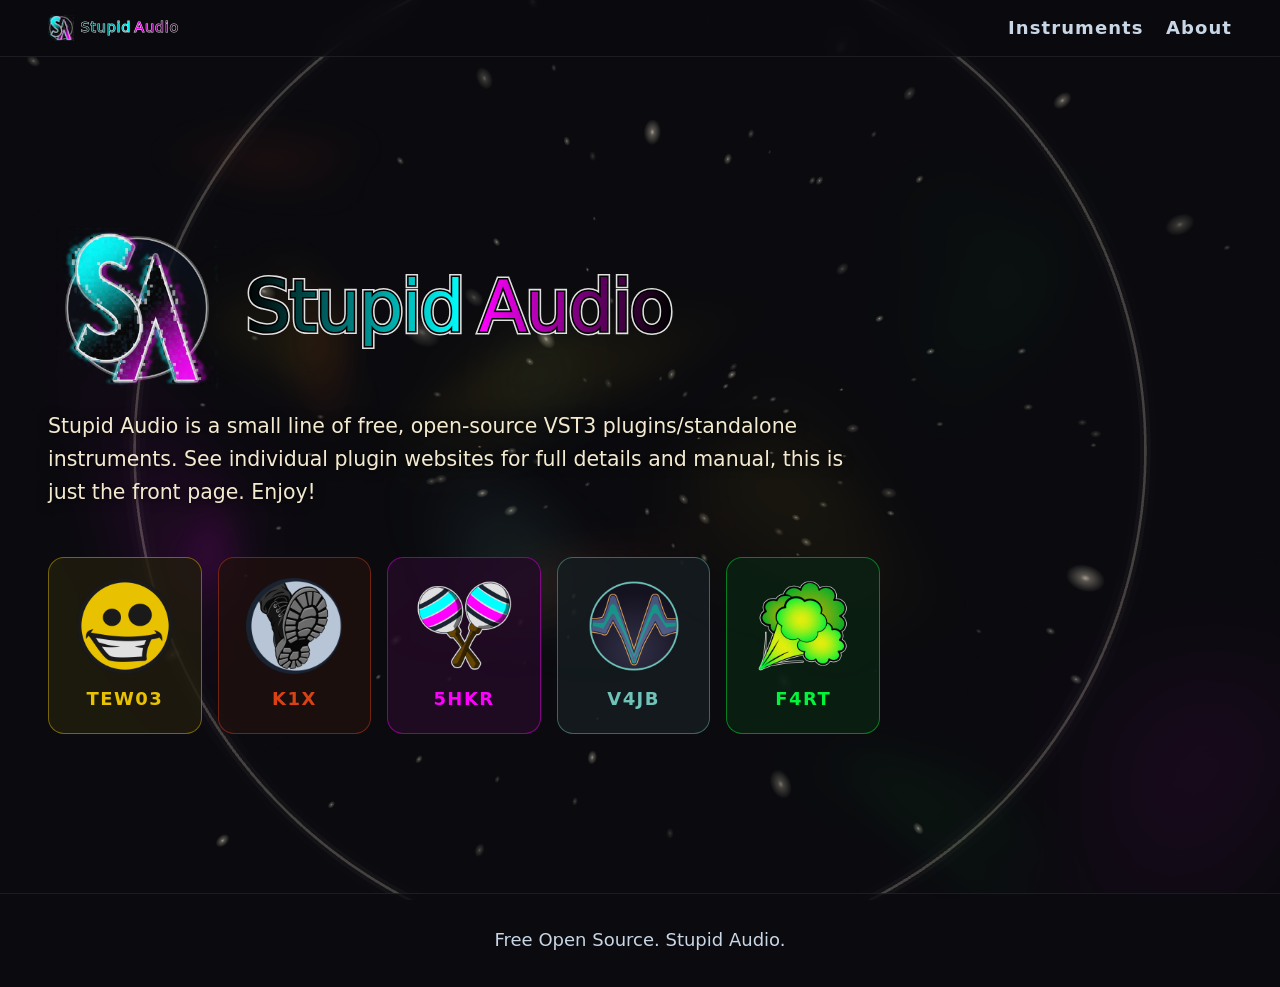
==== docs/index.html @ 47b55a1c "move site into docs - publish HTML, css, js, img, and snd from docs/ - point just and og-install at " ====
<!DOCTYPE html>
<html lang="en">
<head>
  <meta charset="utf-8">
  <meta name="viewport" content="width=device-width, initial-scale=1">
  <title>Stupid Audio — free open source VST3 instruments</title>
  <meta name="description" content="Free open source VST3 and standalone instruments: TEW03, K1X, SNR3, 5HKR, V4JB, F4RT.">
  <meta property="og:type" content="website">
  <meta property="og:site_name" content="Stupid Audio">
  <meta property="og:title" content="Stupid Audio — free open source VST3 instruments">
  <meta property="og:description" content="Free open source VST3 and standalone instruments: TEW03, K1X, SNR3, 5HKR, V4JB, F4RT.">
  <meta property="og:url" content="https://audio.stupid.systems/">
  <meta property="og:image" content="https://audio.stupid.systems/img/ogimage-stupid-audio.png?cachebust=23">
  <meta property="og:image:width" content="1200">
  <meta property="og:image:height" content="630">
  <meta name="twitter:card" content="summary_large_image">
  <meta name="twitter:image" content="https://audio.stupid.systems/img/ogimage-stupid-audio.png?cachebust=23">
  <meta name="theme-color" content="#0b0b0f">
  <link rel="icon" href="img/favicon.ico" sizes="any">
  <link rel="icon" href="img/icon-32.png" type="image/png">
  <link rel="stylesheet" href="https://fonts.cdnfonts.com/css/beyonders">
  <link rel="stylesheet" href="css/style.css?v=47">
  <!-- fx.js paints the animated PixiJS backdrop. The page is complete without it. -->
  <script type="module" src="js/fx.js?v=11"></script>
</head>
<body data-active="top">
  <a class="skip" href="#main">Skip to content</a>

  <!-- One shared WebGL canvas behind everything; decorative only. -->
  <canvas id="fx" aria-hidden="true"></canvas>

  <header>
    <a class="brand" href="#top" aria-label="Stupid Audio">
      <img src="img/icon-32.png" alt="" width="32" height="32">
      <span class="wordmark">
        <span data-text="Stupid"><span class="fill-stupid">Stupid</span></span>
        <span data-text="Audio"><span class="fill-udio">Audio</span></span>
      </span>
    </a>
    <nav aria-label="Site">
      <a href="instruments.html" style="--accent: var(--cream);">Instruments</a>
      <a href="about.html" style="--accent: var(--cream);">About</a>
    </nav>
  </header>

  <main id="main">
    <section class="intro" id="top" data-scene="top">
      <h1 aria-label="Stupid Audio">
        <img src="img/icon.png" alt="" width="288" height="288">
        <span class="wordmark">
          <span data-text="Stupid"><span class="fill-stupid">Stupid</span></span>
          <span data-text="Audio"><span class="fill-udio">Audio</span></span>
        </span>
      </h1>
      <p class="lede">
        Stupid Audio is a small line of free, open-source VST3 plugins/standalone instruments. 
        See individual plugin websites for full details and manual, this is just the front page. Enjoy!
      </p>
        <ul class="tiles">
          <li style="--accent: #e8c200;"><a href="instruments.html#tew03"><img src="img/tew03-logo.png" alt="" width="96" height="96"><span>TEW03</span></a></li>
          <li style="--accent: #d94214;"><a href="instruments.html#k1x"><img src="img/k1x-logo.png" alt="" width="96" height="96"><span>K1X</span></a></li>
          <li style="--accent: #ff00ff;"><a href="instruments.html#5hkr"><img src="img/5hkr-logo.png" alt="" width="96" height="96"><span>5HKR</span></a></li>
          <li style="--accent: #6fc3b8;"><a href="instruments.html#v4jb"><img src="img/v4jb-logo.png" alt="" width="96" height="96"><span>V4JB</span></a></li>
          <li style="--accent: #02f53a;"><a href="instruments.html#f4rt"><img src="img/f4rt-logo.png" alt="" width="96" height="96"><span>F4RT</span></a></li>
        </ul>
    </section>
  </main>

  <footer>
    <p>Free Open Source. Stupid Audio.</p>
  </footer>

  <script>
    // Old catalog hashes lived on this page. Send them to the instruments list.
    if (/^#(tew03|k1x|5hkr|v4jb|f4rt)$/.test(location.hash)) {
      location.replace("instruments.html" + location.hash);
    }
  </script>
</body>
</html>
---- docs/css/style.css ----
/*
  Stupid Audio catalog.
  Each plugin section sets three custom properties inline in instruments.html:
    --accent   brand color (headings, Download button, glow)
    --accent2  partner color from the same plugin UI (gradients, second glow)
    --bg       page tint used while that section is on screen
  Everything here works without JavaScript; fx.js only adds the animated
  backdrop, the active-section tint, and the scroll reveal.
*/

:root {
  --ink: #0b0b0f;
  --cream: #f4ead0;
  --metal: #c8d6e5;
  --page-bg: var(--ink);
}

* { box-sizing: border-box; }

html {
  scroll-behavior: smooth;
  scroll-padding-top: 4.5rem;
}

body {
  margin: 0;
  background-color: var(--page-bg);
  color: var(--cream);
  font: 18px/1.6 system-ui, sans-serif;
  /* Crossfades when fx.js switches data-active. */
  transition: background-color 1.2s ease;
}

/* Page tint per active section (set by fx.js from the IntersectionObserver). */
body[data-active="tew03"] { --page-bg: #171400; }
body[data-active="k1x"]   { --page-bg: #121a28; }
body[data-active="5hkr"]  { --page-bg: #120a1c; }
body[data-active="v4jb"]  { --page-bg: #191830; }
body[data-active="f4rt"]  { --page-bg: #0a1408; }

a { color: var(--accent, var(--metal)); }

a:focus-visible,
.skip:focus-visible {
  outline: 2px solid var(--cream);
  outline-offset: 3px;
}

.skip {
  position: absolute;
  left: 0.75rem;
  top: -3rem;
  z-index: 20;
  padding: 0.35rem 0.7rem;
  background: #1a1a1a;
  color: var(--cream);
  text-decoration: none;
}

.skip:focus { top: 0.75rem; }

/* Decorative PixiJS backdrop. Never intercepts input. */
#fx {
  position: fixed;
  inset: 0;
  z-index: 0;
  width: 100%;
  height: 100%;
  pointer-events: none;
}

body > header {
  position: sticky;
  top: 0;
  z-index: 10;
  display: flex;
  flex-wrap: wrap;
  gap: 0.75rem 1.5rem;
  align-items: center;
  justify-content: space-between;
  padding: 0.85rem clamp(1.25rem, 4vw, 3rem);
  background: #0b0b0fb3;
  backdrop-filter: blur(12px);
  border-bottom: 1px solid #ffffff14;
}

.brand {
  display: flex;
  align-items: center;
  gap: 0.4em;
  font-size: 0.95em;
  font-family: Beyonders, system-ui, sans-serif;
  font-weight: 400;
  letter-spacing: 0.04em;
  text-decoration: none;
  width: fit-content;
}

.brand .wordmark {
  font-size: 0.85em;
}

.brand .wordmark > [data-text] {
  position: relative;
}

.brand .wordmark > [data-text]::before {
  content: attr(data-text);
  position: absolute;
  left: 0;
  top: 0;
  color: transparent;
  -webkit-text-fill-color: transparent;
  -webkit-text-stroke: 1px #e0e0e0;
  pointer-events: none;
}

.wordmark {
  display: flex;
  /* Narrow viewports: "Audio" wraps under "Stupid" instead of squeezing. */
  flex-wrap: wrap;
  align-items: baseline;
  gap: 0.22em;
}

.brand img {
  width: 1.5em;
  height: 1.5em;
  display: block;
  flex-shrink: 0;
}

nav {
  display: flex;
  flex-wrap: wrap;
  gap: 0.5rem 1.4rem;
}

nav a {
  position: relative;
  color: var(--metal);
  font-weight: 700;
  letter-spacing: 0.06em;
  text-decoration: none;
  transition: color 0.3s;
}

/* Underline bar in the plugin color; grows when hovered or active. */
nav a::after {
  content: "";
  position: absolute;
  left: 0;
  right: 0;
  bottom: -0.3rem;
  height: 2px;
  background: var(--accent);
  box-shadow: 0 0 8px var(--accent);
  transform: scaleX(0);
  transition: transform 0.3s;
}

nav a:hover,
nav a.active { color: var(--accent); }

nav a:hover::after,
nav a.active::after { transform: scaleX(1); }

main,
footer,
.mast {
  position: relative;
  z-index: 1;
}

/* ---------- Hero ---------- */

.intro {
  display: flex;
  flex-direction: column;
  justify-content: center;
  min-height: calc(100svh - 4rem);
  max-width: 80rem;
  margin: 0 auto;
  padding: 4rem clamp(1.25rem, 4vw, 3rem);
}

.intro.short h1 {
  font-family: system-ui, sans-serif;
  font-size: clamp(1.4rem, 3vw, 2rem);
  font-weight: 700;
  letter-spacing: 0.04em;
}

.intro h1,
.mast h1 {
  display: flex;
  align-items: center;
  gap: 0.4em;
  margin: 0.2rem 0 1rem;
  font-family: Beyonders, system-ui, sans-serif;
  font-size: clamp(1.8rem, 5.6vw, 4.4rem);
  font-weight: 400;
  line-height: 1.1;
  letter-spacing: -0.02em;
  width: fit-content;
  max-width: 100%;
  padding: 8px 8px 0.08em;
}

.intro h1 [data-text],
.mast h1 [data-text] {
  /* Logo PNG ~50px black + ~50px #e0e0e0 on 2160px, drawn at 1.15em.
     text-stroke is centered, so the width is 2× the outside band. */
  --gap: 0.022em;
  --silver: 0.022em;
  position: relative;
}

.intro h1 [data-text]::before,
.intro h1 [data-text]::after,
.mast h1 [data-text]::before,
.mast h1 [data-text]::after {
  content: attr(data-text);
  position: absolute;
  left: 0;
  top: 0;
  color: transparent;
  -webkit-text-fill-color: transparent;
  pointer-events: none;
}

.intro h1 [data-text]::before,
.mast h1 [data-text]::before {
  z-index: 0;
  -webkit-text-stroke: calc(2 * (var(--gap) + var(--silver))) #e0e0e0;
}

.intro h1 [data-text]::after,
.mast h1 [data-text]::after {
  z-index: 0;
  -webkit-text-stroke: calc(2 * var(--gap)) #000;
}

.fill-stupid,
.fill-udio {
  position: relative;
  z-index: 1;
  -webkit-background-clip: text;
  background-clip: text;
  color: transparent;
  -webkit-text-fill-color: transparent;
}

.fill-stupid {
  background-image: linear-gradient(90deg, #000000, #00ffff);
}

.fill-udio {
  background-image: linear-gradient(90deg, #ff00ff, #000000);
}

.intro h1 img,
.mast h1 img {
  height: clamp(6rem, 12.65vw, 12.35rem);
  width: auto;
  display: block;
  flex-shrink: 0;
}

.about {
  max-width: 40rem;
  margin: 0 auto;
  padding: 2rem clamp(1.25rem, 4vw, 3rem) 4rem;
  text-shadow: 0 1px 12px #000;
}

/* Frosted panel; mask fades the edges so it sits in the Pixi backdrop. */
.about::before {
  content: "";
  position: absolute;
  inset: -1rem -2rem;
  z-index: -1;
  border-radius: 25px;
  background: #0b0b0f66;
  backdrop-filter: blur(12px);
  -webkit-backdrop-filter: blur(12px);
  mask-image:
    linear-gradient(to right, transparent, #000 3rem, #000 calc(100% - 3rem), transparent),
    linear-gradient(to bottom, transparent, #000 2.5rem, #000 calc(100% - 3rem), transparent);
  mask-composite: intersect;
  -webkit-mask-image:
    linear-gradient(to right, transparent, #000 3rem, #000 calc(100% - 3rem), transparent),
    linear-gradient(to bottom, transparent, #000 2.5rem, #000 calc(100% - 3rem), transparent);
  -webkit-mask-composite: source-in;
  pointer-events: none;
}

.mast {
  display: flex;
  justify-content: center;
  margin: 0 0 2rem;
  padding: 2rem clamp(1.25rem, 4vw, 3rem) 0;
}

.about h2 {
  margin: 2.5rem 0 0.75rem;
  font-size: 1.4rem;
}

.about section:first-of-type h2 { margin-top: 0; }

.about p { margin: 0 0 0.85rem; }

.about ul {
  margin: 0;
  padding-left: 1.2rem;
}

.lede {
  max-width: 52rem;
  margin: 0 0 3rem;
  font-size: clamp(1.05rem, 1.6vw, 1.3rem);
  text-shadow: 0 1px 12px #000;
}

.tiles {
  display: grid;
  grid-template-columns: repeat(auto-fit, minmax(9rem, 1fr));
  gap: 1rem;
  max-width: 52rem;
  margin: 0;
  padding: 0;
  list-style: none;
}

.tiles a {
  display: flex;
  flex-direction: column;
  align-items: center;
  gap: 0.7rem;
  padding: 1.25rem 1rem;
  border: 1px solid color-mix(in srgb, var(--accent) 45%, transparent);
  border-radius: 1rem;
  background: color-mix(in srgb, var(--accent) 8%, #0b0b0fcc);
  color: var(--accent);
  font-weight: 800;
  letter-spacing: 0.08em;
  text-decoration: none;
  transition: transform 0.3s, box-shadow 0.3s;
}

.tiles a:hover,
.tiles a:focus-visible {
  transform: translateY(-6px);
  box-shadow: 0 0 32px color-mix(in srgb, var(--accent) 55%, transparent);
}

.tiles img {
  width: 96px;
  height: 96px;
  object-fit: contain;
  border-radius: 0.75rem;
}

/* ---------- Plugin sections ---------- */

.plugin {
  display: grid;
  gap: clamp(2rem, 4vw, 4rem);
  align-items: center;
  min-height: 100svh;
  padding: clamp(4rem, 8vw, 7rem) clamp(1.25rem, 5vw, 5rem);
  /* Plugin-colored light pools; the canvas shows through the gaps. */
  background:
    radial-gradient(60% 70% at 15% 20%, color-mix(in srgb, var(--accent) 22%, transparent), transparent 70%),
    radial-gradient(50% 60% at 90% 85%, color-mix(in srgb, var(--accent2) 18%, transparent), transparent 70%);
  border-top: 1px solid color-mix(in srgb, var(--accent) 40%, transparent);
}

.copy {
  display: grid;
  grid-template-columns: auto minmax(0, 1fr);
  align-items: center;
  column-gap: 0.85rem;
  width: 100%;
  max-width: 38rem;
  /* Heading size is in cqw, from this card rather than the window. */
  container-type: inline-size;
  padding: clamp(1.25rem, 3vw, 2.25rem);
  border: 1px solid color-mix(in srgb, var(--accent) 30%, transparent);
  border-radius: 1.25rem;
  background: color-mix(in srgb, var(--bg) 70%, #000000aa);
  backdrop-filter: blur(6px);
}

.copy > :not(.logo):not(h2) { grid-column: 1 / -1; }

.plugin h2 + * { margin-top: 0.5rem; }

.logo {
  display: block;
  width: clamp(96px, 12vw, 144px);
  height: auto;
  aspect-ratio: 1;
  object-fit: contain;
  /* drop-shadow follows PNG alpha; box-shadow would still draw a square plate. */
  filter: drop-shadow(0 0 18px color-mix(in srgb, var(--accent) 60%, transparent));
}

.plugin h2 {
  margin: 0;
  min-width: 0;
  font-family: Beyonders, system-ui, sans-serif;
  font-size: clamp(2rem, 5vw, 3.5rem);
  font-weight: 400;
  line-height: 1.1;
  letter-spacing: 0;
  width: fit-content;
  max-width: 100%;
  white-space: nowrap;
  /* Beyonders draws past the advance width (the 3 in TEW03). background-clip
     and the drop-shadow filter both use this box, so the overhang needs padding. */
  padding: 0.04em 0.22em 0.08em 0.06em;
  background: linear-gradient(100deg, var(--accent) 30%, var(--accent2));
  -webkit-background-clip: text;
  background-clip: text;
  color: transparent;
  filter: drop-shadow(0 0 18px color-mix(in srgb, var(--accent) 45%, transparent));
}

.plugin p { margin: 0 0 0.85rem; }

.demo a { display: block; font-size: 0.85rem; margin-bottom: 0.25rem; }

.demo audio {
  width: 100%;
  display: block;
  height: 2.75rem;
  border-radius: 0.4rem;
  border: 1px solid color-mix(in srgb, var(--accent) 45%, transparent);
  background: color-mix(in srgb, var(--accent) 18%, transparent);
  color-scheme: dark;
  accent-color: var(--accent);
  overflow: hidden;
}

/* Chromium paints a pill enclosure inside <audio>; flatten it so one radius shows. */
.demo audio::-webkit-media-controls,
.demo audio::-webkit-media-controls-enclosure,
.demo audio::-webkit-media-controls-panel {
  width: 100%;
  max-width: none;
  height: 100%;
  border-radius: 0;
  background: transparent;
}

.demo audio::-webkit-media-controls-timeline {
  accent-color: var(--accent);
  background-color: color-mix(in srgb, var(--accent) 22%, #000);
  border-radius: 2px;
}

.demo audio::-moz-range-progress {
  background-color: var(--accent);
}

/* JS skins the native player; no-JS keeps <audio controls>. */
.demo { position: relative; }

.demo audio.skinned {
  position: absolute;
  width: 1px;
  height: 1px;
  overflow: hidden;
  clip: rect(0 0 0 0);
}

.player {
  display: flex;
  align-items: center;
  gap: 0.65rem;
  height: 2.75rem;
  padding: 0 0.75rem;
  border-radius: 0.4rem;
  border: 1px solid color-mix(in srgb, var(--accent) 45%, transparent);
  background: color-mix(in srgb, var(--accent) 18%, transparent);
}

.player button {
  flex: 0 0 auto;
  width: 1.6rem;
  height: 1.6rem;
  padding: 0;
  border: 0;
  background: none;
  color: var(--accent);
  font-size: 0.85rem;
  line-height: 1;
  cursor: pointer;
}

.player button:focus-visible {
  outline: 2px solid var(--cream);
  outline-offset: 2px;
}

.player input[type="range"] {
  flex: 1;
  min-width: 0;
  height: 0.4rem;
  accent-color: var(--accent);
  background: transparent;
}

.player-time {
  flex: 0 0 auto;
  min-width: 7.5ch;
  color: var(--cream);
  font-size: 0.8rem;
  font-variant-numeric: tabular-nums;
  text-align: right;
}

.tagline {
  color: var(--accent);
  font-size: clamp(1.1rem, 1.7vw, 1.35rem);
  font-weight: 650;
  line-height: 1.4;
}

.meta {
  color: var(--accent2);
  font-size: 0.95rem;
  font-weight: 700;
  letter-spacing: 0.08em;
  text-transform: uppercase;
}

.actions {
  display: flex;
  flex-wrap: wrap;
  gap: 0.75rem;
  margin-top: 1.5rem !important;
}

.icon {
  width: 1.15rem;
  height: 1.15rem;
  flex: 0 0 auto;
  display: block;
  fill: none;
  stroke: currentColor;
  stroke-width: 2;
  pointer-events: none;
}

/* Filled Tux. The stroke rule above would erase it. */
.icon.tux {
  width: 1.45rem;
  height: 1.45rem;
  fill: currentColor;
  stroke: none;
}

.actions a {
  display: inline-flex;
  align-items: center;
  gap: 0.45rem;
  padding: 0.75rem 1.25rem;
  border: 1px solid var(--accent);
  border-radius: 0.4rem;
  color: var(--cream);
  font-weight: 650;
  text-decoration: none;
  transition: background 0.25s, box-shadow 0.25s, transform 0.25s;
}

.actions a:hover {
  background: color-mix(in srgb, var(--accent) 18%, transparent);
  transform: translateY(-2px);
}

.actions .download {
  background: linear-gradient(135deg, var(--accent), var(--accent2));
  color: #111;
  font-weight: 800;
  box-shadow: 0 0 24px color-mix(in srgb, var(--accent) 55%, transparent);
}

.actions .download:hover {
  background: linear-gradient(135deg, var(--accent), var(--accent2));
  filter: brightness(1.08);
  box-shadow: 0 0 40px var(--accent);
}

/* Screenshot in a glowing, slightly tilted frame. */
.frame {
  margin: 0;
  perspective: 1400px;
}

.shot {
  display: block;
  width: 100%;
  height: auto;
  border-radius: 0.75rem;
  border: 1px solid color-mix(in srgb, var(--accent) 60%, transparent);
  box-shadow:
    -18px 18px 60px color-mix(in srgb, var(--accent) 35%, transparent),
    18px -12px 60px color-mix(in srgb, var(--accent2) 25%, transparent),
    0 30px 60px #000a;
  transform: rotateY(-8deg) rotateX(3deg);
  transition: transform 0.6s ease;
}

.frame:hover .shot { transform: none; }

footer {
  padding: 2rem 1.25rem;
  color: var(--metal);
  text-align: center;
  background: #0b0b0fcc;
  border-top: 1px solid #ffffff14;
}

footer p { margin: 0; }

/* Scroll reveal: only active once fx.js adds .reveal to <html>. */
.reveal .plugin .copy,
.reveal .plugin .frame {
  opacity: 0;
  transform: translateY(40px);
  transition: opacity 0.9s ease, transform 0.9s ease;
}

.reveal .plugin.seen .copy,
.reveal .plugin.seen .frame {
  opacity: 1;
  transform: none;
}

.reveal .plugin.seen .frame { transition-delay: 0.15s; }

@media (min-width: 60rem) {
  .plugin {
    grid-template-columns: minmax(0, 5fr) minmax(0, 6fr);
  }

  /* Alternate sides: K1X and V4JB put the screenshot on the left. */
  .plugin:nth-of-type(even) {
    grid-template-columns: minmax(0, 6fr) minmax(0, 5fr);
  }

  /* stretch gives the card a definite width. auto margin keeps it on the end. */
  .plugin:nth-of-type(even) .copy {
    order: 2;
    justify-self: stretch;
    width: min(100%, 38rem);
    margin-inline-start: auto;
  }

  .plugin:nth-of-type(even) .shot { transform: rotateY(8deg) rotateX(3deg); }

  .plugin:nth-of-type(even) .frame:hover .shot { transform: none; }

  /* The card is half the row here, so 5vw is wider than the space beside the logo. */
  .plugin h2 {
    font-size: min(
      clamp(2rem, 5vw, 3.5rem),
      calc((100cqw - clamp(96px, 12vw, 144px) - 0.85rem) * 0.15)
    );
  }
}

@media (prefers-reduced-motion: reduce) {
  html { scroll-behavior: auto; }

  *,
  *::before,
  *::after {
    transition: none !important;
  }

  .shot { transform: none; }
  .dl-dialog[open] { animation: none; }
}

/* Download overlay. --accent is set on the dialog when a plugin opens it. */
.dl-dialog {
  --accent: var(--cream);
  position: fixed;
  width: min(32rem, calc(100vw - 2rem));
  max-height: calc(100vh - 2rem);
  overflow: auto;
  margin: auto;
  padding: 1.4rem 1.3rem 1.2rem;
  border: 2px solid var(--accent);
  border-radius: 4px;
  background: #14141a;
  color: var(--cream);
  color-scheme: dark;
}

.dl-dialog[open] { animation: dl-in 0.22s ease; }

@keyframes dl-in {
  from { transform: translateY(10px) scale(0.98); }
  to { transform: none; }
}

.dl-dialog::backdrop {
  background: rgba(0, 0, 0, 0.55);
  backdrop-filter: blur(8px);
  -webkit-backdrop-filter: blur(8px);
}

.dl-dialog h2 {
  margin: 0;
  padding-right: 2.4rem;
  font-size: 1.5rem;
  line-height: 1.2;
}

.dl-close {
  position: absolute;
  top: 0.6rem;
  right: 0.6rem;
  z-index: 1;
  display: grid;
  place-items: center;
  width: 2.25rem;
  height: 2.25rem;
  padding: 0;
  background: #0b0b0f;
  border: 2px solid var(--accent);
  border-radius: 4px;
  color: var(--accent);
  cursor: pointer;
}

.dl-close:hover { background: #22222c; }

.dl-kind { margin: 1rem 0; }
.dl-kind p { margin: 0 0 0.5rem; font-size: 0.95rem; }

.dl-row {
  display: flex;
  flex-wrap: wrap;
  gap: 0.4rem;
}

.dl-dialog [hidden] { display: none !important; }

.dl-dialog .download {
  display: inline-flex;
  align-items: center;
  gap: 0.4rem;
  background: linear-gradient(135deg, var(--accent), var(--accent2));
  color: #111;
  font: inherit;
  font-weight: 700;
  text-decoration: none;
  padding: 0.4rem 0.95rem;
  border: 0;
  border-radius: 2px;
  cursor: pointer;
}

.dl-dialog .download:hover { filter: brightness(1.08); }

.dl-logo {
  display: block;
  width: 192px;
  height: auto;
  margin: 1.2rem auto 0;
}
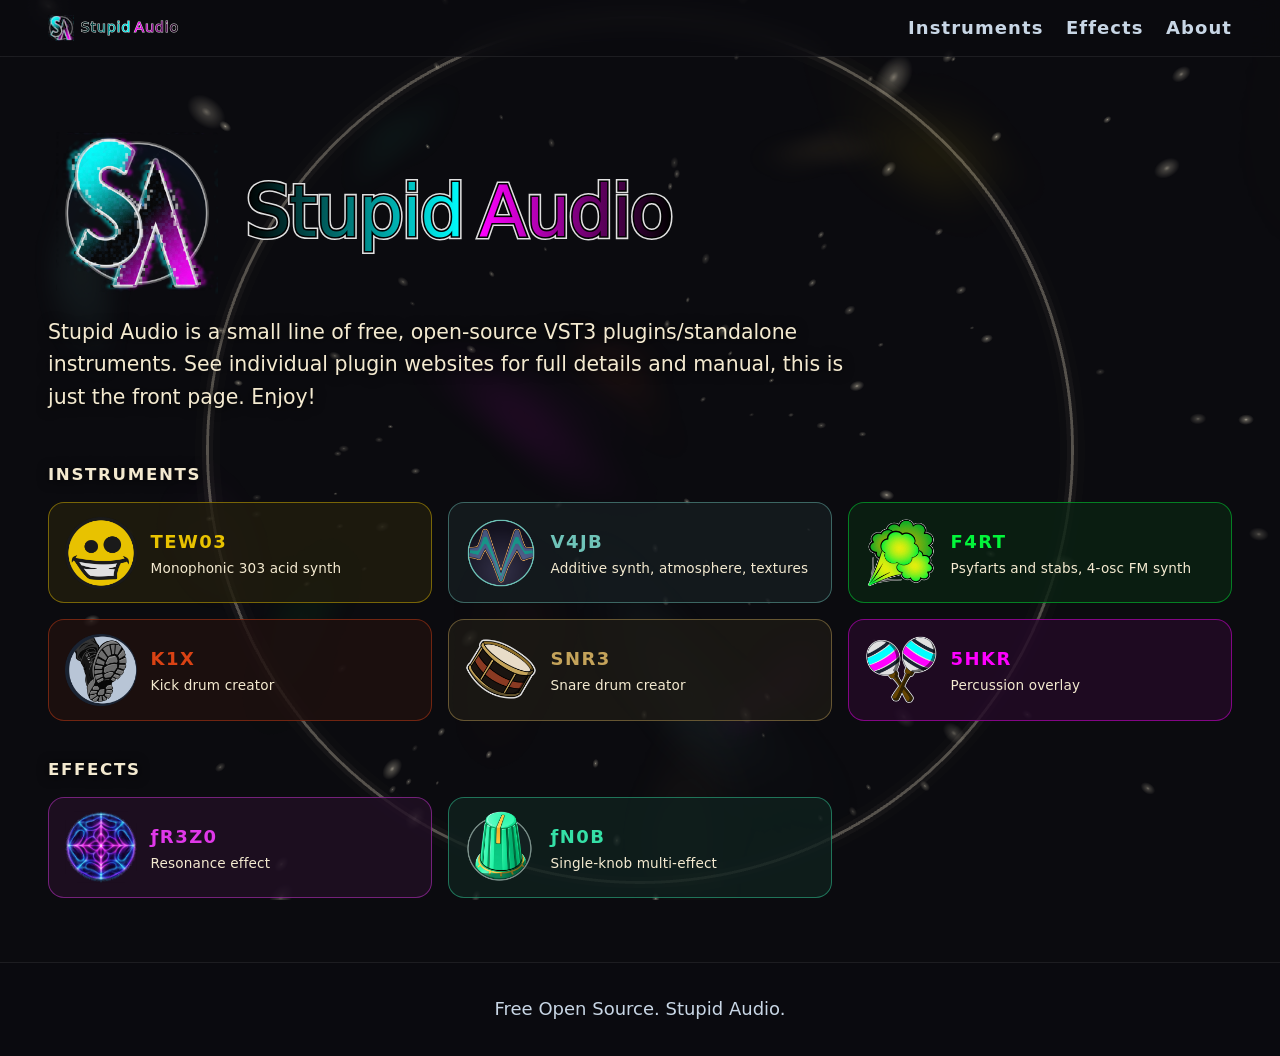
==== commit 8bd446bb: "add SNR3 and Effects to the catalog - list SNR3 after K1X on instruments - add Effects page for fR3Z" ====
--- a/docs/index.html
+++ b/docs/index.html
@@ -3,12 +3,12 @@
 <head>
   <meta charset="utf-8">
   <meta name="viewport" content="width=device-width, initial-scale=1">
-  <title>Stupid Audio — free open source VST3 instruments</title>
-  <meta name="description" content="Free open source VST3 and standalone instruments: TEW03, K1X, SNR3, 5HKR, V4JB, F4RT.">
+  <title>Stupid Audio — free open source VST3 instruments and effects</title>
+  <meta name="description" content="Free open source VST3 plugins: instruments TEW03, K1X, SNR3, 5HKR, V4JB, F4RT, and effects ƒR3Z0, ƒN0B.">
   <meta property="og:type" content="website">
   <meta property="og:site_name" content="Stupid Audio">
-  <meta property="og:title" content="Stupid Audio — free open source VST3 instruments">
-  <meta property="og:description" content="Free open source VST3 and standalone instruments: TEW03, K1X, SNR3, 5HKR, V4JB, F4RT.">
+  <meta property="og:title" content="Stupid Audio — free open source VST3 instruments and effects">
+  <meta property="og:description" content="Free open source VST3 plugins: instruments TEW03, K1X, SNR3, 5HKR, V4JB, F4RT, and effects ƒR3Z0, ƒN0B.">
   <meta property="og:url" content="https://audio.stupid.systems/">
   <meta property="og:image" content="https://audio.stupid.systems/img/ogimage-stupid-audio.png?cachebust=23">
   <meta property="og:image:width" content="1200">
@@ -19,9 +19,9 @@
   <link rel="icon" href="img/favicon.ico" sizes="any">
   <link rel="icon" href="img/icon-32.png" type="image/png">
   <link rel="stylesheet" href="https://fonts.cdnfonts.com/css/beyonders">
-  <link rel="stylesheet" href="css/style.css?v=47">
+  <link rel="stylesheet" href="css/style.css?v=49">
   <!-- fx.js paints the animated PixiJS backdrop. The page is complete without it. -->
-  <script type="module" src="js/fx.js?v=11"></script>
+  <script type="module" src="js/fx.js?v=13"></script>
 </head>
 <body data-active="top">
   <a class="skip" href="#main">Skip to content</a>
@@ -39,6 +39,7 @@
     </a>
     <nav aria-label="Site">
       <a href="instruments.html" style="--accent: var(--cream);">Instruments</a>
+      <a href="effects.html" style="--accent: var(--cream);">Effects</a>
       <a href="about.html" style="--accent: var(--cream);">About</a>
     </nav>
   </header>
@@ -56,13 +57,24 @@
         Stupid Audio is a small line of free, open-source VST3 plugins/standalone instruments. 
         See individual plugin websites for full details and manual, this is just the front page. Enjoy!
       </p>
-        <ul class="tiles">
-          <li style="--accent: #e8c200;"><a href="instruments.html#tew03"><img src="img/tew03-logo.png" alt="" width="96" height="96"><span>TEW03</span></a></li>
-          <li style="--accent: #d94214;"><a href="instruments.html#k1x"><img src="img/k1x-logo.png" alt="" width="96" height="96"><span>K1X</span></a></li>
-          <li style="--accent: #ff00ff;"><a href="instruments.html#5hkr"><img src="img/5hkr-logo.png" alt="" width="96" height="96"><span>5HKR</span></a></li>
-          <li style="--accent: #6fc3b8;"><a href="instruments.html#v4jb"><img src="img/v4jb-logo.png" alt="" width="96" height="96"><span>V4JB</span></a></li>
-          <li style="--accent: #02f53a;"><a href="instruments.html#f4rt"><img src="img/f4rt-logo.png" alt="" width="96" height="96"><span>F4RT</span></a></li>
-        </ul>
+        <div class="tile-group">
+          <h2>Instruments</h2>
+          <ul class="tiles cards">
+            <li style="--accent: #e8c200;"><a href="instruments.html#tew03"><img src="img/tew03-logo.png" alt="" width="72" height="72"><span class="tile-copy"><strong class="tile-name">TEW03</strong><span class="tile-blurb">Monophonic 303 acid synth</span></span></a></li>
+            <li style="--accent: #6fc3b8;"><a href="instruments.html#v4jb"><img src="img/v4jb-logo.png" alt="" width="72" height="72"><span class="tile-copy"><strong class="tile-name">V4JB</strong><span class="tile-blurb">Additive synth, atmosphere, textures</span></span></a></li>
+            <li style="--accent: #02f53a;"><a href="instruments.html#f4rt"><img src="img/f4rt-logo.png" alt="" width="72" height="72"><span class="tile-copy"><strong class="tile-name">F4RT</strong><span class="tile-blurb">Psyfarts and stabs, 4-osc FM synth</span></span></a></li>
+            <li style="--accent: #d94214;"><a href="instruments.html#k1x"><img src="img/k1x-logo.png" alt="" width="72" height="72"><span class="tile-copy"><strong class="tile-name">K1X</strong><span class="tile-blurb">Kick drum creator</span></span></a></li>
+            <li style="--accent: #c4a35a;"><a href="instruments.html#snr3"><img src="img/snr3-logo.png" alt="" width="72" height="72"><span class="tile-copy"><strong class="tile-name">SNR3</strong><span class="tile-blurb">Snare drum creator</span></span></a></li>
+            <li style="--accent: #ff00ff;"><a href="instruments.html#5hkr"><img src="img/5hkr-logo.png" alt="" width="72" height="72"><span class="tile-copy"><strong class="tile-name">5HKR</strong><span class="tile-blurb">Percussion overlay</span></span></a></li>
+          </ul>
+        </div>
+        <div class="tile-group">
+          <h2>Effects</h2>
+          <ul class="tiles cards">
+            <li style="--accent: #E038E9;"><a href="effects.html#fr3z0"><img src="img/fr3z0-logo.png" alt="" width="72" height="72"><span class="tile-copy"><strong class="tile-name">&fnof;R3Z0</strong><span class="tile-blurb">Resonance effect</span></span></a></li>
+            <li style="--accent: #35e0a6;"><a href="effects.html#fn0b"><img src="img/fn0b-logo.png" alt="" width="72" height="72"><span class="tile-copy"><strong class="tile-name">&fnof;N0B</strong><span class="tile-blurb">Single-knob multi-effect</span></span></a></li>
+          </ul>
+        </div>
     </section>
   </main>
 
@@ -71,9 +83,11 @@
   </footer>
 
   <script>
-    // Old catalog hashes lived on this page. Send them to the instruments list.
-    if (/^#(tew03|k1x|5hkr|v4jb|f4rt)$/.test(location.hash)) {
+    // Old catalog hashes lived on this page. Send them to the right list.
+    if (/^#(tew03|k1x|snr3|5hkr|v4jb|f4rt)$/.test(location.hash)) {
       location.replace("instruments.html" + location.hash);
+    } else if (/^#(fr3z0|fn0b)$/.test(location.hash)) {
+      location.replace("effects.html" + location.hash);
     }
   </script>
 </body>
--- a/docs/css/style.css
+++ b/docs/css/style.css
@@ -1,6 +1,6 @@
 /*
   Stupid Audio catalog.
-  Each plugin section sets three custom properties inline in instruments.html:
+  Each plugin section sets three custom properties inline in instruments.html and effects.html:
     --accent   brand color (headings, Download button, glow)
     --accent2  partner color from the same plugin UI (gradients, second glow)
     --bg       page tint used while that section is on screen
@@ -34,9 +34,12 @@
 /* Page tint per active section (set by fx.js from the IntersectionObserver). */
 body[data-active="tew03"] { --page-bg: #171400; }
 body[data-active="k1x"]   { --page-bg: #121a28; }
+body[data-active="snr3"]  { --page-bg: #1a1410; }
 body[data-active="5hkr"]  { --page-bg: #120a1c; }
 body[data-active="v4jb"]  { --page-bg: #191830; }
 body[data-active="f4rt"]  { --page-bg: #0a1408; }
+body[data-active="fr3z0"] { --page-bg: #000000; }
+body[data-active="fn0b"]  { --page-bg: #0c1414; }
 
 a { color: var(--accent, var(--metal)); }
 
@@ -323,6 +326,27 @@
   text-shadow: 0 1px 12px #000;
 }
 
+.tile-group {
+  max-width: 52rem;
+  margin: 0 0 2.25rem;
+}
+
+.intro .tile-group { max-width: 80rem; }
+
+.tile-group:last-child { margin-bottom: 0; }
+
+.tile-group h2 {
+  margin: 0 0 0.85rem;
+  font-size: clamp(0.95rem, 1.3vw, 1.1rem);
+  font-weight: 700;
+  letter-spacing: 0.1em;
+  text-transform: uppercase;
+  color: var(--cream);
+  text-shadow: 0 1px 12px #000;
+}
+
+.tile-group .tiles { max-width: none; }
+
 .tiles {
   display: grid;
   grid-template-columns: repeat(auto-fit, minmax(9rem, 1fr));
@@ -360,6 +384,58 @@
   height: 96px;
   object-fit: contain;
   border-radius: 0.75rem;
+}
+
+.tiles.cards {
+  grid-template-columns: repeat(3, minmax(0, 1fr));
+  grid-auto-rows: 1fr;
+  max-width: none;
+}
+
+.tiles.cards li { min-width: 0; }
+
+.tiles.cards a {
+  flex-direction: row;
+  align-items: center;
+  justify-content: flex-start;
+  gap: 0.85rem;
+  height: 100%;
+  padding: 0.85rem 1rem;
+  text-align: left;
+}
+
+.tiles.cards img {
+  width: 72px;
+  height: 72px;
+  flex-shrink: 0;
+}
+
+.tile-copy {
+  display: flex;
+  flex-direction: column;
+  gap: 0.15rem;
+  min-width: 0;
+}
+
+.tile-name {
+  font-weight: 800;
+  letter-spacing: 0.08em;
+}
+
+.tile-blurb {
+  color: var(--cream);
+  font-size: 0.85rem;
+  font-weight: 500;
+  letter-spacing: 0.01em;
+  line-height: 1.35;
+}
+
+@media (max-width: 40rem) {
+  .tiles.cards { grid-template-columns: repeat(2, minmax(0, 1fr)); }
+}
+
+@media (max-width: 28rem) {
+  .tiles.cards { grid-template-columns: 1fr; }
 }
 
 /* ---------- Plugin sections ---------- */
@@ -647,7 +723,7 @@
     grid-template-columns: minmax(0, 5fr) minmax(0, 6fr);
   }
 
-  /* Alternate sides: K1X and V4JB put the screenshot on the left. */
+  /* Alternate sides: even plugin articles put the screenshot on the left. */
   .plugin:nth-of-type(even) {
     grid-template-columns: minmax(0, 6fr) minmax(0, 5fr);
   }
